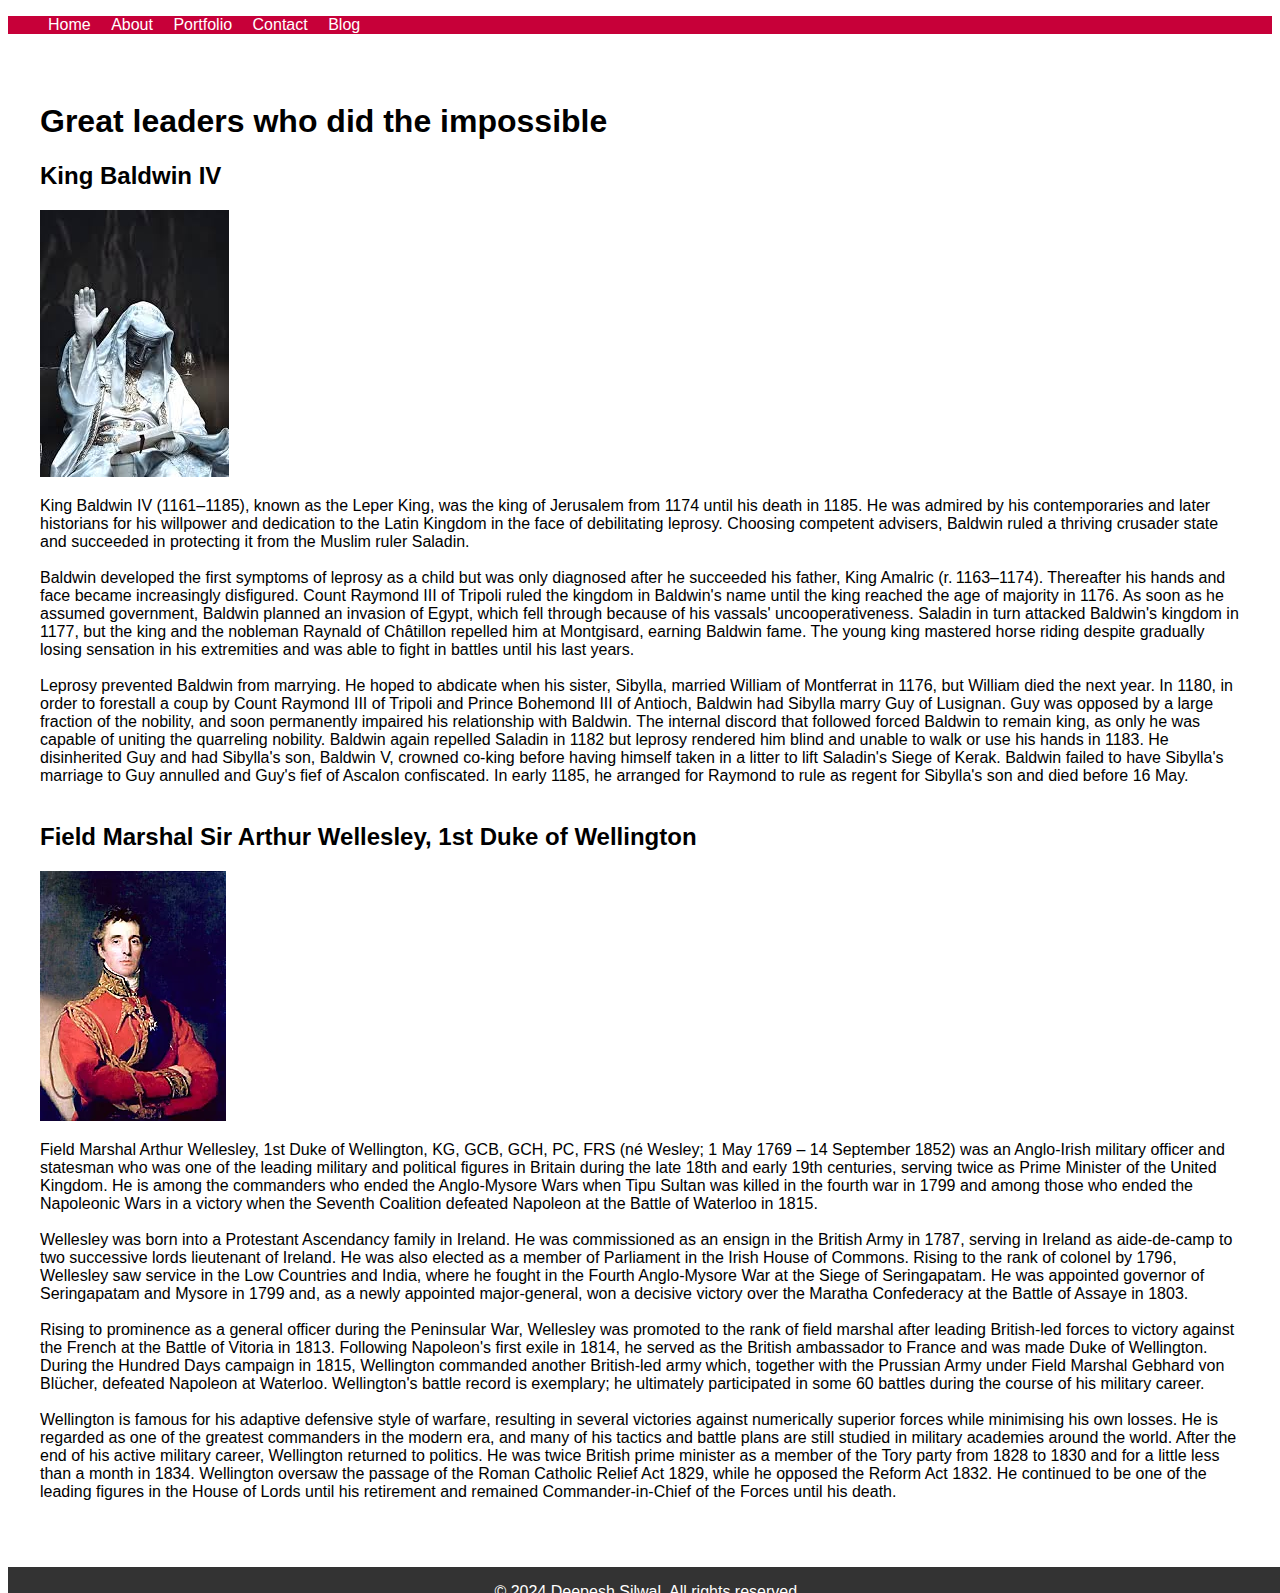
==== blog.html @ 6e028be6 "Add files via upload" ====
<!DOCTYPE html>
<html lang="en">
<head>
<style>
body {
font-family: Arial, sans-serif;
margin: 8;
padding: 6;
}

header {
background-color: #C70039;
color: white;
padding: 1rem 6;
}

nav ul {
list-style: none;
padding: 5;
}

nav ul li {
display: inline;
margin-right: 1rem;
}

nav ul li a {
color: white;
text-decoration: none;
}

main {
padding: 2rem;
}

footer {
background-color: #333;
color: white;
text-align: center;
padding: 1rem 3;
position: fixed;
width: 100%;
bottom: 5;
}

#home img, .gallery img {
max-width: 100%;
height: auto;
}

form {
display: flex;
flex-direction: column;
}

form label, form input, form textarea {
margin-bottom: 1rem;
}
</style>
<meta charset="UTF-8">
<meta name="viewport" content="width=device-width, initial-scale=1.0">
<title>Blog - Personal Profile</title>
<link rel="stylesheet" href="styles.css">
</head>
<body>
<header>
<nav>
<ul>
<li><a href="index.html">Home</a></li>
<li><a href="about.html">About</a></li>
<li><a href="portfolio.html">Portfolio</a></li>
<li><a href="contact.html">Contact</a></li>
<li><a href="blog.html">Blog</a></li>
</ul>
</nav>
</header>
<main>
<section id="blog">
<h1>Great leaders who did the impossible</h1>
<article>
<h2>King Baldwin IV</h2>
<img src ="King Baldwin the IV of Jerusalem.jpg">
<p>King Baldwin IV (1161–1185), known as the Leper King, was the king of Jerusalem from 1174 until his death in 1185. He was admired by his contemporaries and later historians for his willpower and dedication to the Latin Kingdom in the face of debilitating leprosy. Choosing competent advisers, Baldwin ruled a thriving crusader state and succeeded in protecting it from the Muslim ruler Saladin.<br><br>

Baldwin developed the first symptoms of leprosy as a child but was only diagnosed after he succeeded his father, King Amalric (r. 1163–1174). Thereafter his hands and face became increasingly disfigured. Count Raymond III of Tripoli ruled the kingdom in Baldwin's name until the king reached the age of majority in 1176. As soon as he assumed government, Baldwin planned an invasion of Egypt, which fell through because of his vassals' uncooperativeness. Saladin in turn attacked Baldwin's kingdom in 1177, but the king and the nobleman Raynald of Châtillon repelled him at Montgisard, earning Baldwin fame. The young king mastered horse riding despite gradually losing sensation in his extremities and was able to fight in battles until his last years.<br><br>

Leprosy prevented Baldwin from marrying. He hoped to abdicate when his sister, Sibylla, married William of Montferrat in 1176, but William died the next year. In 1180, in order to forestall a coup by Count Raymond III of Tripoli and Prince Bohemond III of Antioch, Baldwin had Sibylla marry Guy of Lusignan. Guy was opposed by a large fraction of the nobility, and soon permanently impaired his relationship with Baldwin. The internal discord that followed forced Baldwin to remain king, as only he was capable of uniting the quarreling nobility. Baldwin again repelled Saladin in 1182 but leprosy rendered him blind and unable to walk or use his hands in 1183. He disinherited Guy and had Sibylla's son, Baldwin V, crowned co-king before having himself taken in a litter to lift Saladin's Siege of Kerak. Baldwin failed to have Sibylla's marriage to Guy annulled and Guy's fief of Ascalon confiscated. In early 1185, he arranged for Raymond to rule as regent for Sibylla's son and died before 16 May.<br><br>  </p>
</article>
<article>
<h2>Field Marshal Sir Arthur Wellesley, 1st Duke of Wellington</h2>
<img src ="Sir Arthur Wellesley, 1st Duke of Wellington.jpg">
<p>
Field Marshal Arthur Wellesley, 1st Duke of Wellington, KG, GCB, GCH, PC, FRS (né Wesley; 1 May 1769 – 14 September 1852) was an Anglo-Irish military officer and statesman who was one of the leading military and political figures in Britain during the late 18th and early 19th centuries, serving twice as Prime Minister of the United Kingdom. He is among the commanders who ended the Anglo-Mysore Wars when Tipu Sultan was killed in the fourth war in 1799 and among those who ended the Napoleonic Wars in a victory when the Seventh Coalition defeated Napoleon at the Battle of Waterloo in 1815. <br><br>

Wellesley was born into a Protestant Ascendancy family in Ireland. He was commissioned as an ensign in the British Army in 1787, serving in Ireland as aide-de-camp to two successive lords lieutenant of Ireland. He was also elected as a member of Parliament in the Irish House of Commons. Rising to the rank of colonel by 1796, Wellesley saw service in the Low Countries and India, where he fought in the Fourth Anglo-Mysore War at the Siege of Seringapatam. He was appointed governor of Seringapatam and Mysore in 1799 and, as a newly appointed major-general, won a decisive victory over the Maratha Confederacy at the Battle of Assaye in 1803.<br><br>

Rising to prominence as a general officer during the Peninsular War, Wellesley was promoted to the rank of field marshal after leading British-led forces to victory against the French at the Battle of Vitoria in 1813. Following Napoleon's first exile in 1814, he served as the British ambassador to France and was made Duke of Wellington. During the Hundred Days campaign in 1815, Wellington commanded another British-led army which, together with the Prussian Army under Field Marshal Gebhard von Blücher, defeated Napoleon at Waterloo. Wellington's battle record is exemplary; he ultimately participated in some 60 battles during the course of his military career.<br><br>

Wellington is famous for his adaptive defensive style of warfare, resulting in several victories against numerically superior forces while minimising his own losses. He is regarded as one of the greatest commanders in the modern era, and many of his tactics and battle plans are still studied in military academies around the world. After the end of his active military career, Wellington returned to politics. He was twice British prime minister as a member of the Tory party from 1828 to 1830 and for a little less than a month in 1834. Wellington oversaw the passage of the Roman Catholic Relief Act 1829, while he opposed the Reform Act 1832. He continued to be one of the leading figures in the House of Lords until his retirement and remained Commander-in-Chief of the Forces until his death. <br><br>
</p>
</article>
</section>
</main>
<footer>
<p>&copy; 2024 Deepesh Silwal. All rights reserved.</p>
</footer>
http://script.js
</body>
</html>
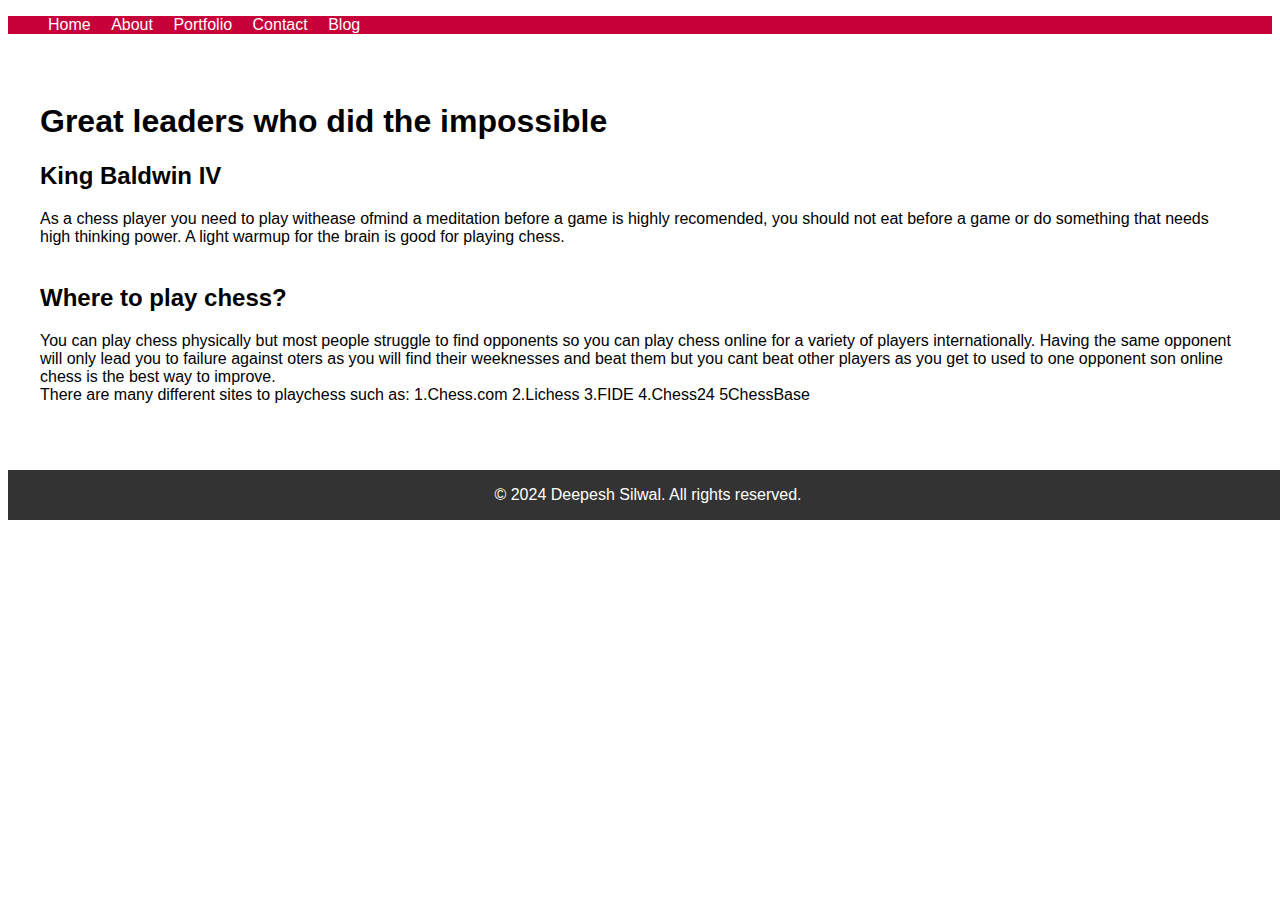
==== commit a94ce740: "Update blog.html" ====
--- a/blog.html
+++ b/blog.html
@@ -79,24 +79,20 @@
 <h1>Great leaders who did the impossible</h1>
 <article>
 <h2>King Baldwin IV</h2>
-<img src ="King Baldwin the IV of Jerusalem.jpg">
-<p>King Baldwin IV (1161–1185), known as the Leper King, was the king of Jerusalem from 1174 until his death in 1185. He was admired by his contemporaries and later historians for his willpower and dedication to the Latin Kingdom in the face of debilitating leprosy. Choosing competent advisers, Baldwin ruled a thriving crusader state and succeeded in protecting it from the Muslim ruler Saladin.<br><br>
-
-Baldwin developed the first symptoms of leprosy as a child but was only diagnosed after he succeeded his father, King Amalric (r. 1163–1174). Thereafter his hands and face became increasingly disfigured. Count Raymond III of Tripoli ruled the kingdom in Baldwin's name until the king reached the age of majority in 1176. As soon as he assumed government, Baldwin planned an invasion of Egypt, which fell through because of his vassals' uncooperativeness. Saladin in turn attacked Baldwin's kingdom in 1177, but the king and the nobleman Raynald of Châtillon repelled him at Montgisard, earning Baldwin fame. The young king mastered horse riding despite gradually losing sensation in his extremities and was able to fight in battles until his last years.<br><br>
-
-Leprosy prevented Baldwin from marrying. He hoped to abdicate when his sister, Sibylla, married William of Montferrat in 1176, but William died the next year. In 1180, in order to forestall a coup by Count Raymond III of Tripoli and Prince Bohemond III of Antioch, Baldwin had Sibylla marry Guy of Lusignan. Guy was opposed by a large fraction of the nobility, and soon permanently impaired his relationship with Baldwin. The internal discord that followed forced Baldwin to remain king, as only he was capable of uniting the quarreling nobility. Baldwin again repelled Saladin in 1182 but leprosy rendered him blind and unable to walk or use his hands in 1183. He disinherited Guy and had Sibylla's son, Baldwin V, crowned co-king before having himself taken in a litter to lift Saladin's Siege of Kerak. Baldwin failed to have Sibylla's marriage to Guy annulled and Guy's fief of Ascalon confiscated. In early 1185, he arranged for Raymond to rule as regent for Sibylla's son and died before 16 May.<br><br>  </p>
+<p>As a chess player you need to play withease ofmind a meditation before a game is highly recomended,
+  you should not eat before a game or do something that needs high thinking power. A light warmup for the brain is good for playing chess. <br><br>  </p>
 </article>
 <article>
-<h2>Field Marshal Sir Arthur Wellesley, 1st Duke of Wellington</h2>
-<img src ="Sir Arthur Wellesley, 1st Duke of Wellington.jpg">
+<h2>Where to play chess?</h2>
 <p>
-Field Marshal Arthur Wellesley, 1st Duke of Wellington, KG, GCB, GCH, PC, FRS (né Wesley; 1 May 1769 – 14 September 1852) was an Anglo-Irish military officer and statesman who was one of the leading military and political figures in Britain during the late 18th and early 19th centuries, serving twice as Prime Minister of the United Kingdom. He is among the commanders who ended the Anglo-Mysore Wars when Tipu Sultan was killed in the fourth war in 1799 and among those who ended the Napoleonic Wars in a victory when the Seventh Coalition defeated Napoleon at the Battle of Waterloo in 1815. <br><br>
-
-Wellesley was born into a Protestant Ascendancy family in Ireland. He was commissioned as an ensign in the British Army in 1787, serving in Ireland as aide-de-camp to two successive lords lieutenant of Ireland. He was also elected as a member of Parliament in the Irish House of Commons. Rising to the rank of colonel by 1796, Wellesley saw service in the Low Countries and India, where he fought in the Fourth Anglo-Mysore War at the Siege of Seringapatam. He was appointed governor of Seringapatam and Mysore in 1799 and, as a newly appointed major-general, won a decisive victory over the Maratha Confederacy at the Battle of Assaye in 1803.<br><br>
-
-Rising to prominence as a general officer during the Peninsular War, Wellesley was promoted to the rank of field marshal after leading British-led forces to victory against the French at the Battle of Vitoria in 1813. Following Napoleon's first exile in 1814, he served as the British ambassador to France and was made Duke of Wellington. During the Hundred Days campaign in 1815, Wellington commanded another British-led army which, together with the Prussian Army under Field Marshal Gebhard von Blücher, defeated Napoleon at Waterloo. Wellington's battle record is exemplary; he ultimately participated in some 60 battles during the course of his military career.<br><br>
-
-Wellington is famous for his adaptive defensive style of warfare, resulting in several victories against numerically superior forces while minimising his own losses. He is regarded as one of the greatest commanders in the modern era, and many of his tactics and battle plans are still studied in military academies around the world. After the end of his active military career, Wellington returned to politics. He was twice British prime minister as a member of the Tory party from 1828 to 1830 and for a little less than a month in 1834. Wellington oversaw the passage of the Roman Catholic Relief Act 1829, while he opposed the Reform Act 1832. He continued to be one of the leading figures in the House of Lords until his retirement and remained Commander-in-Chief of the Forces until his death. <br><br>
+You can play chess physically but most people struggle to find opponents so you can play chess online for a variety of players internationally. Having the same opponent will only lead you to failure against oters as you will find their weeknesses and beat them but you cant beat other players as you get to used to one opponent son online chess is the best way to improve.<br>
+  There are many different sites to playchess such as:
+  1.Chess.com
+  2.Lichess
+  3.FIDE
+  4.Chess24
+  5ChessBase
+  <br><br>
 </p>
 </article>
 </section>
@@ -106,4 +102,4 @@
 </footer>
 http://script.js
 </body>
-</html>+</html>
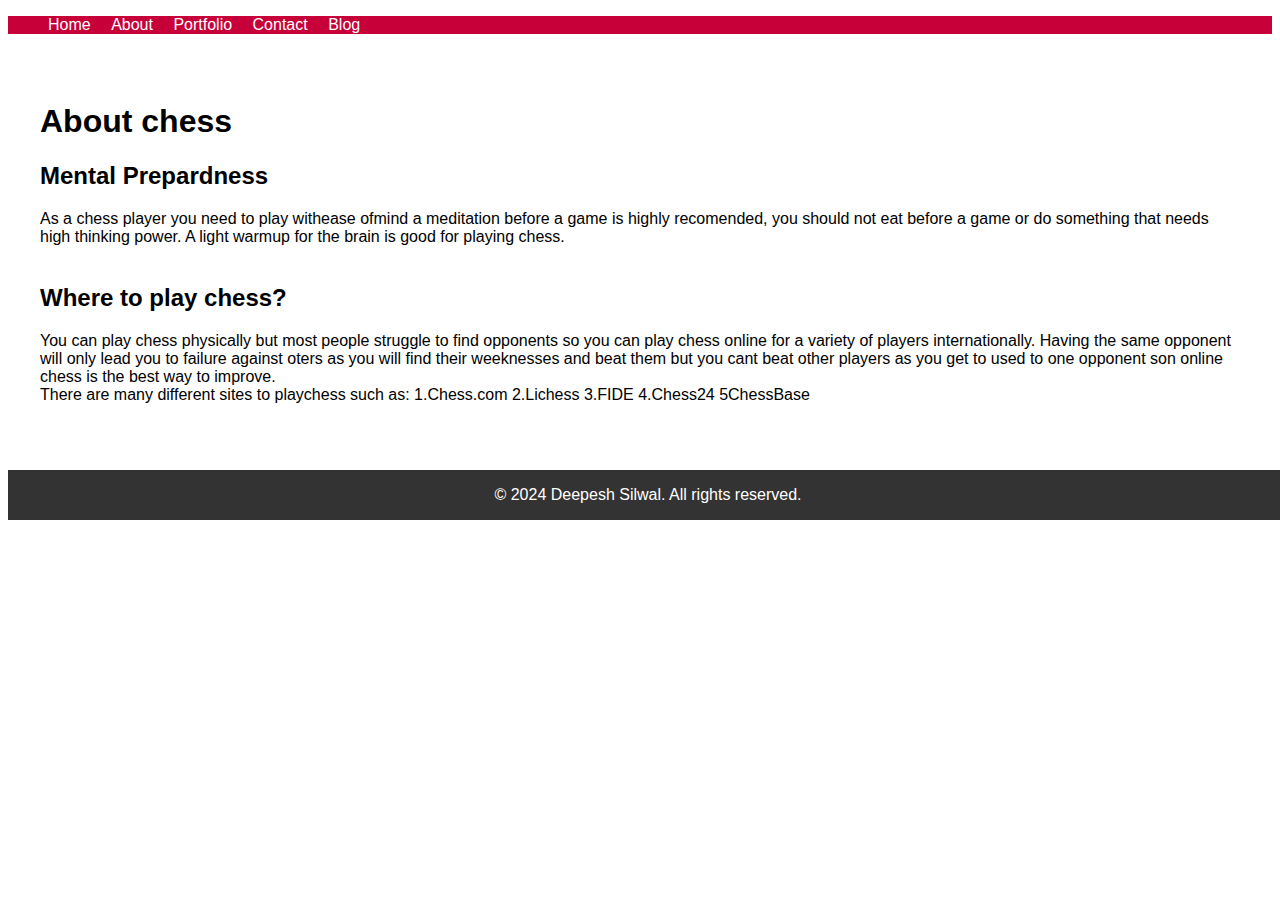
==== commit 20b499d5: "Update blog.html" ====
--- a/blog.html
+++ b/blog.html
@@ -76,9 +76,9 @@
 </header>
 <main>
 <section id="blog">
-<h1>Great leaders who did the impossible</h1>
+<h1>About chess</h1>
 <article>
-<h2>King Baldwin IV</h2>
+<h2>Mental Prepardness</h2>
 <p>As a chess player you need to play withease ofmind a meditation before a game is highly recomended,
   you should not eat before a game or do something that needs high thinking power. A light warmup for the brain is good for playing chess. <br><br>  </p>
 </article>
